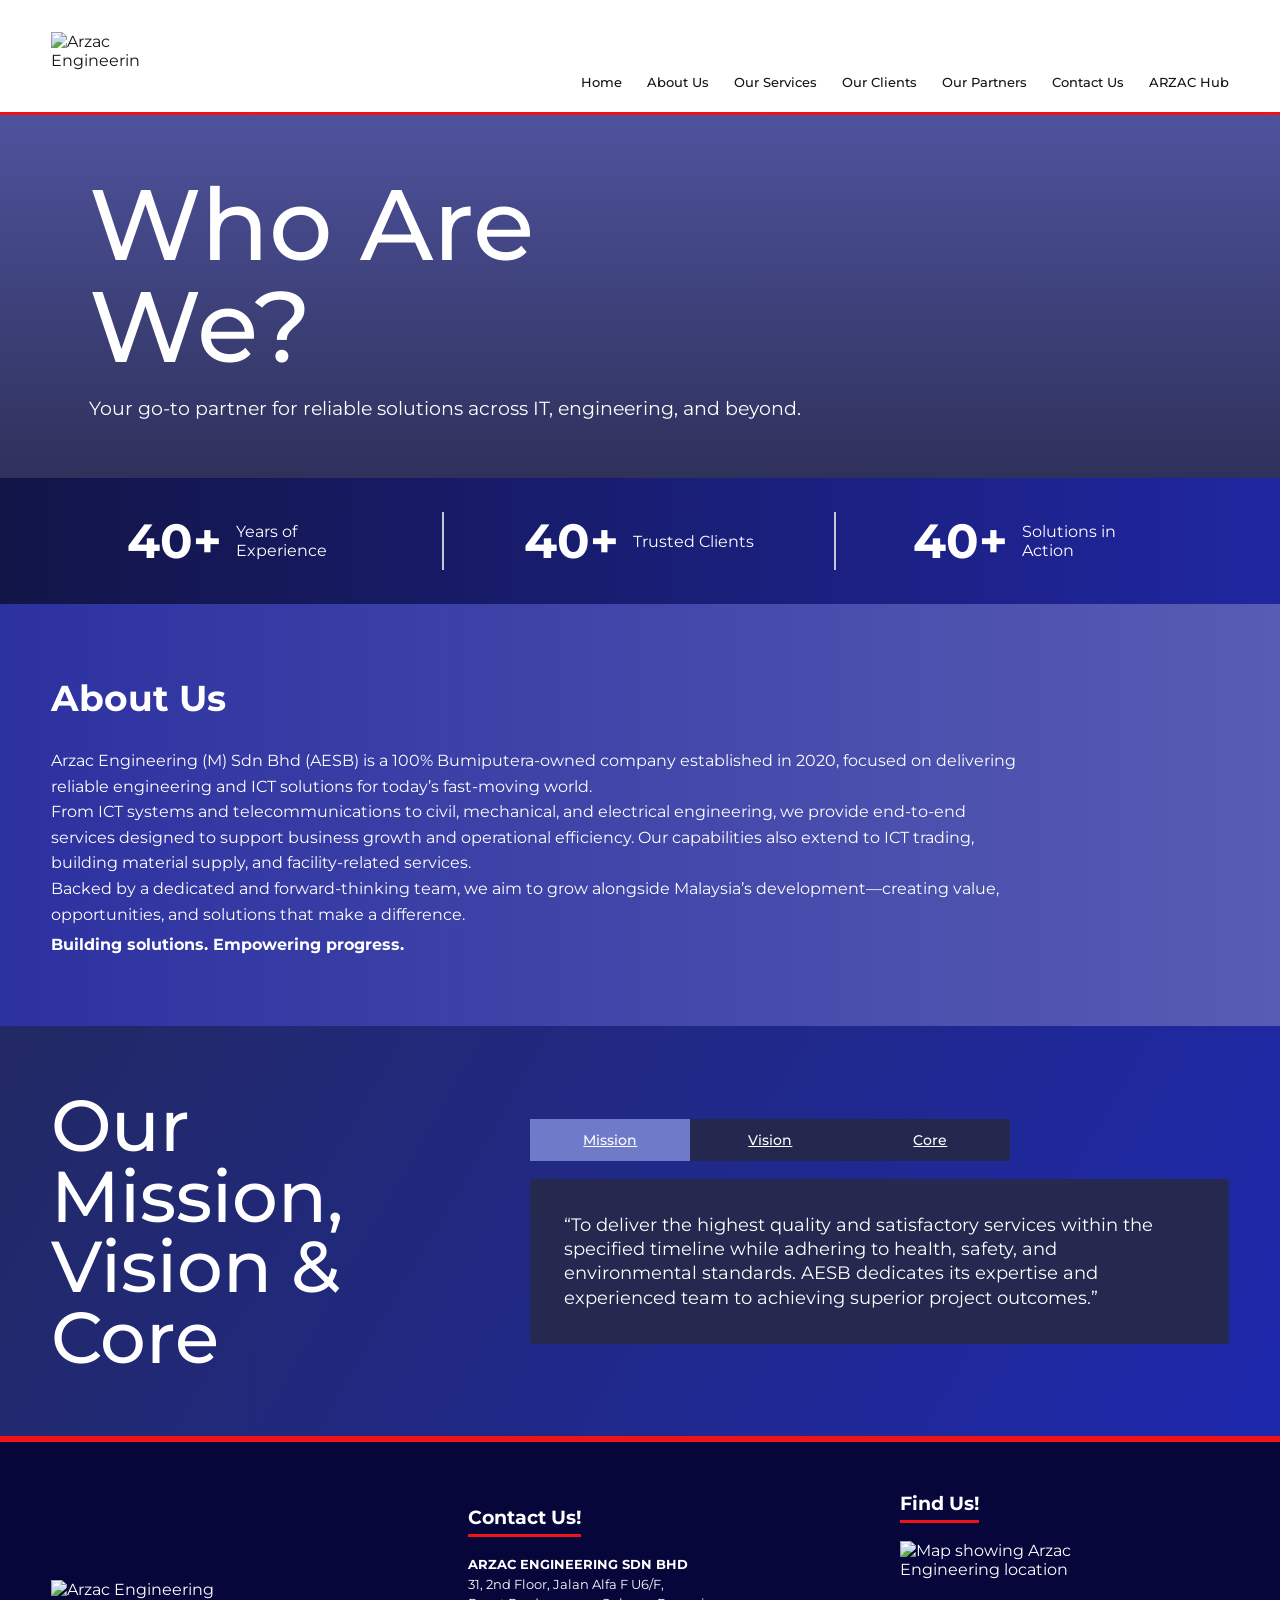
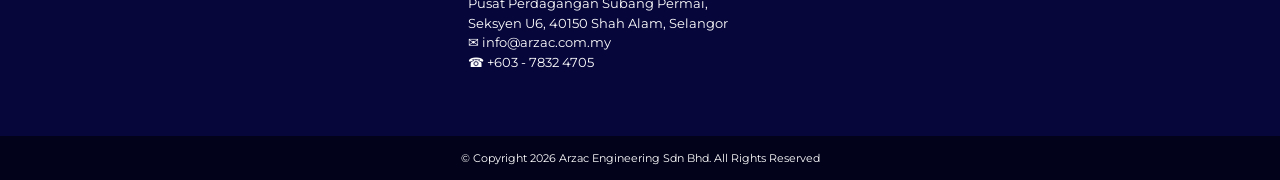
==== about.html @ e31e3a6f "about and client page" ====
<!doctype html>
<html lang="en">
    <head>
        <meta charset="utf-8">
        <meta name="viewport" content="width=device-width,initial-scale=1">
        <meta name="description" content="Arzac Engineering - reliable engineering, ICT and infrastructure solutions.">
        <title>About Us | Arzac Engineering</title>
        <link rel="preconnect" href="https://fonts.googleapis.com">
        <link rel="preconnect" href="https://fonts.gstatic.com" crossorigin>
        <link href="https://fonts.googleapis.com/css2?family=Montserrat:wght@300;400;500;600;700;800&display=swap" rel="stylesheet">
        <link rel="stylesheet" href="css/style.css">
    </head><body data-page="about">
        <header class="site-header">
            <div class="container nav-wrap">
                <a class="brand" href="index.html">
                    <img src="images/logo.svg" alt="Arzac Engineering">
                </a>
                <button class="menu-toggle" aria-label="Toggle navigation" aria-expanded="false">
                    <span></span><span></span><span></span></button>
                    <nav class="site-nav" aria-label="Primary navigation">
                        <a href="index.html" data-page="home">Home</a>
                        <a href="about.html" data-page="about">About Us</a>
                        <a href="services.html" data-page="services">Our Services</a>
                        <a href="clients.html" data-page="clients">Our Clients</a>
                        <a href="partners.html" data-page="partners">Our Partners</a>
                        <a href="contact.html" data-page="contact">Contact Us</a>
                        <a href="hub.html" data-page="hub">ARZAC Hub</a>
                    </nav>
                </div>
            </header>
            <main>
                <section class="inner-hero hero-image" style="--bg:url('../images/about-hero.jpg')">
                    <div class="container hero-left"><h1>Who Are<br>We?</h1><p>Your go-to partner for reliable solutions across IT, engineering, and beyond.</p></div>
                </section>
                <section class="stats">
                    <div class="container stats-grid">
                        <div><b>40+</b><span>Years of Experience</span></div>
                    <div><b>40+</b><span>Trusted Clients</span></div>
                    <div><b>40+</b><span>Solutions in Action</span></div></div>
                </section>
                <section class="about-band">
                    <div class="container about-copy">
                        <h2>About Us</h2>
                        <p>Arzac Engineering (M) Sdn Bhd (AESB) is a 100% Bumiputera-owned company established in 2020, focused on delivering reliable engineering and ICT solutions for today’s fast-moving world.</p>
                        <p>From ICT systems and telecommunications to civil, mechanical, and electrical engineering, we provide end-to-end services designed to support business growth and operational efficiency. Our capabilities also extend to ICT trading, building material supply, and facility-related services.</p>
                        <p>Backed by a dedicated and forward-thinking team, we aim to grow alongside Malaysia’s development—creating value, opportunities, and solutions that make a difference.</p>
                        <strong>Building solutions. Empowering progress.</strong>
                    </div>
                </section>
                <section class="values-section">
                    <div class="container values-grid">
                        <h2>Our<br>Mission,<br>Vision &<br>Core</h2>
                        <div>
                            <div class="tabs" role="tablist">
                                <button class="tab active" data-tab="mission">Mission</button>
                                <button class="tab" data-tab="vision">Vision</button>
                                <button class="tab" data-tab="core">Core</button>
                            </div>
                            <div class="tab-panel active" id="mission">“To deliver the highest quality and satisfactory services within the specified timeline while adhering to health, safety, and environmental standards. AESB dedicates its expertise and experienced team to achieving superior project outcomes.”</div>
                            <div class="tab-panel" id="vision">“To be a competent, reliable, and trusted company in the fields of Civil, Mechanical and Electrical Engineering, Telecommunications, and ICT.”</div>
                            <div class="tab-panel core-panel" id="core">Build, Connect, Deliver</div>
                        </div>
                    </div>
                </section>
            </main>
            <footer class="site-footer">
                <div class="footer-accent"></div>
                <div class="container footer-grid">
                    <div><img class="footer-logo" src="images/footer-logo.svg" alt="Arzac Engineering"></div>
                    <div><h3>Contact Us!</h3><p><strong>ARZAC ENGINEERING SDN BHD</strong>
                        <br>31, 2nd Floor, Jalan Alfa F U6/F,<br>Pusat Perdagangan Subang Permai,<br>Seksyen U6, 40150 Shah Alam, Selangor</p>
                        <p><a href="mailto:info@arzac.com.my">✉ info@arzac.com.my</a><br><a href="tel:+60378324705">☎ +603 - 7832 4705</a></p>
                    </div>
                    <div><h3>Find Us!</h3><a href="https://maps.google.com/?q=Arzac+Engineering+Shah+Alam" target="_blank" rel="noopener"><img class="map-image" src="images/map.jpg" alt="Map showing Arzac Engineering location"></a></div>
                </div>
                <div class="copyright">© Copyright 2026 Arzac Engineering Sdn Bhd. All Rights Reserved</div>
            </footer>
            <button class="back-top" aria-label="Back to top">↑</button>
            <script src="js/main.js"></script>
        </body>
        </html>
---- css/style.css ----
@import url("https://fonts.googleapis.com/css2?family=Montserrat:wght@300;400;500;600;700;800&display=swap");

:root {
  --navy: #06083b;
  --blue: #242896;
  --blue-light: #2f34a8;
  --red: #e50909;
  --white: #ffffff;
  --text-dark: #111111;
}

* {
  margin: 0;
  padding: 0;
  box-sizing: border-box;
}

html {
  scroll-behavior: smooth;
}

body {
  font-family: "Montserrat", sans-serif;
  background: #ffffff;
  color: var(--text-dark);
}

a {
  text-decoration: none;
  color: inherit;
}

img {
  max-width: 100%;
  display: block;
}

.container {
  width: min(1180px, 92%);
  margin: 0 auto;
}

/* Header */
.header {
  background: #ffffff;
  padding: 25px 0 12px;
  position: sticky;
  top: 0;
  z-index: 1000;
}

.nav-container {
  display: flex;
  align-items: flex-end;
  justify-content: space-between;
}

.logo img {
  width: 85px;
}

.navbar {
  display: flex;
  gap: 25px;
  align-items: center;
}

.navbar a {
  font-size: 13px;
  font-weight: 600;
  color: #111;
  border-bottom: 2px solid transparent;
  padding-bottom: 4px;
}

.navbar a:hover,
.navbar a.active {
  border-bottom-color: var(--red);
}

.menu-toggle {
  display: none;
  background: none;
  border: none;
  font-size: 26px;
  cursor: pointer;
}

/* Hero */
.hero {
  min-height: 560px;
  background:
    linear-gradient(rgba(5, 8, 63, 0.78), rgba(5, 8, 63, 0.9)),
    url("../images/hero-bg.jpg") center/cover no-repeat;
  border-top: 4px solid var(--red);
  display: flex;
  align-items: center;
  justify-content: center;
  text-align: center;
  color: var(--white);
}

.hero h1 {
  font-size: clamp(34px, 5vw, 58px);
  line-height: 1.1;
  font-weight: 500;
  margin-bottom: 22px;
}

.hero p {
  max-width: 780px;
  margin: 0 auto 30px;
  font-size: 17px;
  line-height: 1.5;
}

.hero-buttons {
  display: flex;
  justify-content: center;
  gap: 22px;
  flex-wrap: wrap;
}

.btn {
  padding: 12px 34px;
  border-radius: 9px;
  font-weight: 700;
  font-size: 15px;
  transition: 0.3s ease;
}

.btn-red {
  background: var(--red);
  color: var(--white);
}

.btn-red:hover {
  transform: translateY(-3px);
  box-shadow: 0 8px 20px rgba(229, 9, 9, 0.35);
}

/* Quick Cards */
.quick-cards {
  background: linear-gradient(120deg, #25299a, #07083d);
  margin-top: -95px;
  padding-bottom: 80px;
}

.quick-card-grid {
  display: grid;
  grid-template-columns: repeat(3, 1fr);
  gap: 55px;
}

.quick-card {
  height: 180px;
  background: var(--blue);
  color: var(--white);
  padding: 24px;
  position: relative;
  overflow: visible;
  box-shadow: 0 10px 18px rgba(0, 0, 0, 0.25);
  transition: 0.3s ease;
}

.quick-card:hover {
  transform: translateY(-8px);
}

.quick-card h3 {
  font-size: 32px;
  font-weight: 500;
}

.quick-card p {
  font-size: 15px;
  opacity: 0.9;
}

.quick-card img {
  position: absolute;
  right: 0;
  bottom: -22px;
  max-height: 120px;
}

/* About */
.about-section {
  min-height: 430px;
  color: var(--white);
  background:
    linear-gradient(90deg, rgba(37, 41, 154, 0.98) 0%, rgba(37, 41, 154, 0.9) 48%, rgba(37, 41, 154, 0.65) 100%),
    url("../images/about-bg.jpg") center/cover no-repeat;
  display: flex;
  align-items: center;
}

.about-content {
  width: min(1050px, 88%);
  margin: 0 auto;
}

.about-content h2 {
  font-size: 42px;
  font-weight: 600;
  margin-bottom: 30px;
}

.about-content p {
  max-width: 920px;
  font-size: 17px;
  line-height: 1.55;
  margin-bottom: 22px;
}

.about-content strong {
  font-size: 17px;
}

/* Services */
.services-section {
  background: linear-gradient(135deg, #25299a 0%, #07083d 100%);
  color: var(--white);
  padding: 90px 0 95px;
}

.section-title {
  text-align: center;
  margin-bottom: 65px;
}

.section-title h2 {
  font-size: 43px;
  font-weight: 600;
  margin-bottom: 12px;
}

.section-title p {
  font-size: 18px;
}

.services-grid {
  display: grid;
  grid-template-columns: repeat(3, 1fr);
  gap: 42px 55px;
}

.service-card {
  background: var(--white);
  color: #111;
  min-height: 155px;
  border-radius: 7px;
  padding: 22px 24px;
  text-align: center;
  display: flex;
  flex-direction: column;
  align-items: center;
  justify-content: center;
  transition: 0.3s ease;
}

.service-card:hover {
  transform: translateY(-8px);
  box-shadow: 0 14px 28px rgba(0, 0, 0, 0.25);
}

.service-card i {
  width: 58px;
  height: 58px;
  background: var(--blue);
  color: var(--white);
  font-size: 29px;
  border-radius: 4px;
  display: grid;
  place-items: center;
  margin-bottom: 17px;
}

.service-card h4 {
  font-size: 14px;
  font-weight: 700;
  margin-bottom: 7px;
}

.service-card p {
  font-size: 12px;
  line-height: 1.4;
}

/* Footer */
.footer {
  background: var(--navy);
  color: var(--white);
}

.footer-top {
  height: 4px;
  background: var(--red);
}

.footer-grid {
  padding: 60px 0 55px;
  display: grid;
  grid-template-columns: 1.1fr 1.2fr 1fr;
  gap: 60px;
  align-items: center;
}

.footer-logo img {
  width: 230px;
}

.footer h3 {
  font-size: 20px;
  margin-bottom: 22px;
  display: inline-block;
  border-bottom: 3px solid var(--red);
  padding-bottom: 5px;
}

.footer-contact p {
  display: flex;
  align-items: flex-start;
  gap: 13px;
  font-size: 14px;
  line-height: 1.5;
  margin-bottom: 15px;
}

.footer-contact i {
  color: var(--red);
  font-size: 20px;
  margin-top: 2px;
}

.footer-map img {
  width: 280px;
  height: 150px;
  object-fit: cover;
}

.copyright {
  background: #020219;
  text-align: center;
  padding: 17px;
  font-size: 12px;
}

/* Responsive */
@media (max-width: 992px) {
  .navbar {
    position: absolute;
    top: 95px;
    right: 4%;
    background: #ffffff;
    width: 260px;
    flex-direction: column;
    align-items: flex-start;
    padding: 25px;
    box-shadow: 0 10px 25px rgba(0, 0, 0, 0.2);
    display: none;
  }

  .navbar.show {
    display: flex;
  }

  .menu-toggle {
    display: block;
  }

  .quick-card-grid,
  .services-grid,
  .footer-grid {
    grid-template-columns: 1fr;
  }

  .quick-cards {
    margin-top: 0;
    padding: 50px 0;
  }

  .quick-card {
    height: 170px;
  }

  .footer-grid {
    text-align: center;
  }

  .footer-logo img,
  .footer-map img {
    margin: 0 auto;
  }

  .footer-contact p {
    justify-content: center;
    text-align: left;
  }
}

@media (max-width: 576px) {
  .header {
    padding-top: 15px;
  }

  .logo img {
    width: 70px;
  }

  .hero {
    min-height: 500px;
    padding: 60px 20px;
  }

  .hero p {
    font-size: 14px;
  }

  .quick-card h3 {
    font-size: 25px;
  }

  .about-content h2,
  .section-title h2 {
    font-size: 32px;
  }

  .about-content p {
    font-size: 14px;
  }

  .footer-logo img {
    width: 180px;
  }
}

:root{--navy:#06063b;--navy2:#10134d;--blue:#262a98;--blue2:#1727a8;--red:#ef1219;--white:#fff;--ink:#141414;--shadow:0 16px 35px rgba(0,0,0,.18)}
*{box-sizing:border-box}html{scroll-behavior:smooth}body{margin:0;font-family:Montserrat,Arial,sans-serif;color:var(--ink);background:#fff}a{color:inherit;text-decoration:none}img{display:block;max-width:100%}.container{width:min(1180px,92%);margin-inline:auto}
.site-header{background:#fff;position:sticky;top:0;z-index:50}.nav-wrap{min-height:112px;display:flex;align-items:flex-end;justify-content:space-between;padding:16px 0 12px}.brand img{width:88px;height:68px;object-fit:contain}.site-nav{display:flex;gap:25px;align-items:center}.site-nav a{font-size:13px;font-weight:500;padding:8px 0;border-bottom:2px solid transparent}.site-nav a:hover,.site-nav a.active{border-color:var(--red)}.menu-toggle{display:none;background:none;border:0;padding:8px}.menu-toggle span{display:block;width:27px;height:3px;background:#111;margin:5px;border-radius:5px}
.hero-image{background-image:linear-gradient(rgba(22,28,126,.76),rgba(4,7,57,.83)),var(--bg);background-position:center;background-size:cover;border-top:3px solid var(--red);color:#fff}.home-hero{min-height:520px;display:grid;place-items:center;text-align:center}.hero-overlay{padding:80px 22px 130px}.home-hero h1{font-size:clamp(38px,5vw,64px);font-weight:500;line-height:1.08;margin:0 0 20px}.home-hero p{max-width:820px;margin:0 auto 28px;font-size:17px;line-height:1.55}.button-row{display:flex;justify-content:center;gap:20px;flex-wrap:wrap}.btn{display:inline-flex;align-items:center;justify-content:center;border:0;border-radius:7px;background:var(--red);color:#fff;padding:12px 28px;font:700 15px Montserrat;cursor:pointer;transition:.25s}.btn:hover{transform:translateY(-2px);box-shadow:0 10px 22px rgba(239,18,25,.35)}
.quick-links{background:linear-gradient(110deg,var(--blue),var(--navy));padding:0 0 70px}.quick-grid{display:grid;grid-template-columns:repeat(3,1fr);gap:50px;transform:translateY(-74px);margin-bottom:-74px}.quick-grid a{position:relative;min-height:170px;padding:24px;background:#292f9d;color:#fff;box-shadow:var(--shadow);overflow:hidden;transition:.25s}.quick-grid a:hover{transform:translateY(-6px)}.quick-grid h3{font-size:28px;font-weight:500;margin:0 0 5px}.quick-grid span{font-size:14px;opacity:.85}.quick-grid b{position:absolute;right:24px;bottom:12px;font-size:72px;opacity:.32}
.about-band{background-image:linear-gradient(90deg,rgba(40,45,158,.98),rgba(41,46,158,.78)),url('../images/about-bg.jpg');background-size:cover;background-position:center;color:#fff;padding:72px 0}.about-copy h2{font-size:36px;margin:0 0 28px}.about-copy p{max-width:980px;font-size:16px;line-height:1.6}.about-copy strong{display:inline-block;margin-top:8px}
.services-section{background:linear-gradient(115deg,#272b98 0%,#141c77 55%,#07073d 100%);padding:78px 0 90px;color:#fff}.services-section.standalone{min-height:680px}.section-heading{text-align:center;margin-bottom:52px}.section-heading h2{font-size:40px;margin:0 0 8px}.section-heading p{margin:0;font-size:17px}.services-grid{display:grid;grid-template-columns:repeat(3,1fr);gap:38px 50px}.service-card{background:#fff;color:#111;border-radius:6px;text-align:center;padding:18px 18px 22px;min-height:160px;display:flex;flex-direction:column;align-items:center;justify-content:center;transition:.25s}.service-card:hover{transform:translateY(-7px);box-shadow:var(--shadow)}.service-icon{width:58px;height:58px;border-radius:5px;background:#2b309e;color:#fff;display:grid;place-items:center;font-size:29px;margin-bottom:14px}.service-card h3{font-size:13px;line-height:1.25;margin:0 0 8px}.service-card p{font-size:11px;line-height:1.45;margin:0}
.inner-hero{min-height:360px;display:flex;align-items:center}.hero-left{padding:58px 38px}.hero-left h1{font-size:clamp(58px,8vw,100px);line-height:1.02;font-weight:500;margin:0 0 20px}.hero-left p{font-size:19px}.stats{background:linear-gradient(90deg,#121547,#2026a0);color:#fff;padding:34px 0}.stats-grid{display:grid;grid-template-columns:repeat(3,1fr)}.stats-grid>div{display:flex;align-items:center;justify-content:center;gap:14px;border-right:2px solid rgba(255,255,255,.75)}.stats-grid>div:last-child{border:0}.stats b{font-size:48px}.stats span{max-width:130px}.values-section{background:linear-gradient(120deg,#222964,#1e28ad);color:#fff;padding:64px 0;border-bottom:3px solid var(--red)}.values-grid{display:grid;grid-template-columns:.8fr 1.4fr;gap:80px;align-items:center}.values-grid>h2{font-size:72px;line-height:.98;font-weight:500;margin:0}.tabs{display:flex;max-width:480px}.tab{flex:1;border:0;background:#24284f;color:#fff;padding:12px;font:500 14px Montserrat;text-decoration:underline;cursor:pointer}.tab.active{background:#6f7ac9}.tab-panel{display:none;background:#25294f;padding:34px;margin-top:18px;min-height:150px;border-radius:4px;font-size:18px;line-height:1.35}.tab-panel.active{display:block}.core-panel{font-size:34px;background:transparent}
.page-banner{min-height:260px;display:grid;place-items:center;text-align:center}.page-banner h1{font-size:48px;margin:0 0 8px}.page-banner p{font-size:19px;margin:0}.logo-section{min-height:820px;padding:58px 0;background:linear-gradient(115deg,#252b98,#07073f)}.logo-section.tall{min-height:1050px}.logo-grid{display:grid;grid-template-columns:repeat(4,1fr);gap:18px}.logo-card{background:#fff;border-radius:5px;min-height:155px;display:grid;place-items:center;padding:18px;text-align:center;box-shadow:0 8px 20px rgba(0,0,0,.08);transition:.25s}.logo-card:hover{transform:translateY(-5px)}.logo-card span{font-size:25px;font-weight:800;color:#22318e}.logo-card:nth-child(odd) span{color:#111}.partners-grid .partner{min-height:175px}
.contact-section{display:grid;grid-template-columns:1fr 1.05fr;background:linear-gradient(120deg,#2a2f9d,#08083f);color:#fff;border-bottom:3px solid var(--red)}.contact-photo{min-height:455px;background:url('../images/contact-office.jpg') center/cover}.contact-form{padding:28px 42px 18px}.contact-form h2{font-size:30px;margin:0 0 20px}.contact-form label{display:block;font-size:18px;font-weight:600;margin:14px 0}.contact-form input,.contact-form textarea{display:block;width:100%;margin-top:9px;border:0;border-radius:4px;padding:13px;font:16px Montserrat}.contact-form .btn{float:right;min-width:120px}.form-status{min-height:24px;font-size:14px}.form-status.error{color:#ffd1d1}.form-status.success{color:#c8ffd5}
.hub-banner{min-height:220px}.featured-news{min-height:430px;position:relative}.featured-caption{position:absolute;left:0;right:0;bottom:0;padding:60px 4% 28px;background:linear-gradient(transparent,rgba(0,0,0,.8))}.featured-caption h2{font-size:21px;margin:0 0 8px}.featured-caption p{margin:0;font-size:13px}.news-section,.article-section{background:linear-gradient(115deg,#272c9c,#08083f);padding:42px 0 100px}.news-grid{display:grid;grid-template-columns:repeat(3,1fr);gap:18px}.news-card{background:#fff;color:#111;border-radius:5px;padding:18px;min-height:128px;transition:.25s}.news-card:hover{transform:translateY(-4px)}.news-card small{font-size:10px;color:#666}.news-card h3{font-size:18px;line-height:1.15;margin:20px 0 0}.article-hero{min-height:500px}.article-layout{display:grid;grid-template-columns:.7fr 1.7fr;gap:45px;align-items:start}.article-layout aside{color:#fff}.article-layout aside h1{font-size:38px;line-height:1.08}.article-layout article{background:#fff;border-radius:7px;padding:34px}.article-layout article h2{font-size:20px}.article-layout article h4{margin-top:-8px}.article-layout article p{line-height:1.45}.related{margin-top:38px}
.site-footer{background:#06063b;color:#fff}.footer-accent{height:3px;background:var(--red)}.footer-grid{display:grid;grid-template-columns:1.1fr 1.15fr 1fr;gap:55px;align-items:center;padding:50px 0}.footer-logo{width:240px}.site-footer h3{display:inline-block;margin:0 0 18px;border-bottom:3px solid var(--red);padding-bottom:5px}.site-footer p{font-size:13px;line-height:1.5}.site-footer a:hover{text-decoration:underline}.map-image{width:260px;height:145px;object-fit:cover}.copyright{text-align:center;background:#02021b;padding:15px;font-size:11px}.back-top{position:fixed;right:22px;bottom:22px;width:44px;height:44px;border:0;border-radius:50%;background:var(--red);color:#fff;font-size:20px;cursor:pointer;opacity:0;pointer-events:none;transition:.25s}.back-top.show{opacity:1;pointer-events:auto}
@media(max-width:900px){.nav-wrap{min-height:86px;align-items:center}.brand img{width:70px;height:58px}.menu-toggle{display:block}.site-nav{display:none;position:absolute;top:86px;left:4%;right:4%;background:#fff;box-shadow:var(--shadow);padding:18px;flex-direction:column;align-items:flex-start}.site-nav.open{display:flex}.quick-grid,.services-grid,.logo-grid,.news-grid{grid-template-columns:repeat(2,1fr)}.quick-grid{gap:20px}.stats-grid{grid-template-columns:1fr}.stats-grid>div{border-right:0;border-bottom:1px solid rgba(255,255,255,.4);padding:18px}.values-grid,.contact-section,.article-layout,.footer-grid{grid-template-columns:1fr}.values-grid>h2{font-size:55px}.contact-photo{min-height:330px}.footer-grid{text-align:center}.footer-logo,.map-image{margin-inline:auto}.article-layout aside h1{font-size:30px}}
@media(max-width:580px){.home-hero{min-height:480px}.hero-overlay{padding:70px 18px 110px}.home-hero p{font-size:14px}.quick-grid,.services-grid,.logo-grid,.news-grid{grid-template-columns:1fr}.quick-grid{transform:translateY(-55px);margin-bottom:-55px}.about-band,.services-section{padding:58px 0}.hero-left{padding:44px 20px}.hero-left h1{font-size:58px}.page-banner h1{font-size:38px}.page-banner p{font-size:15px;padding-inline:18px}.values-grid{gap:35px}.values-grid>h2{font-size:48px}.contact-form{padding:28px 20px 24px}.article-hero{min-height:300px}.article-layout article{padding:22px}.footer-grid{gap:30px}.footer-logo{width:190px}}
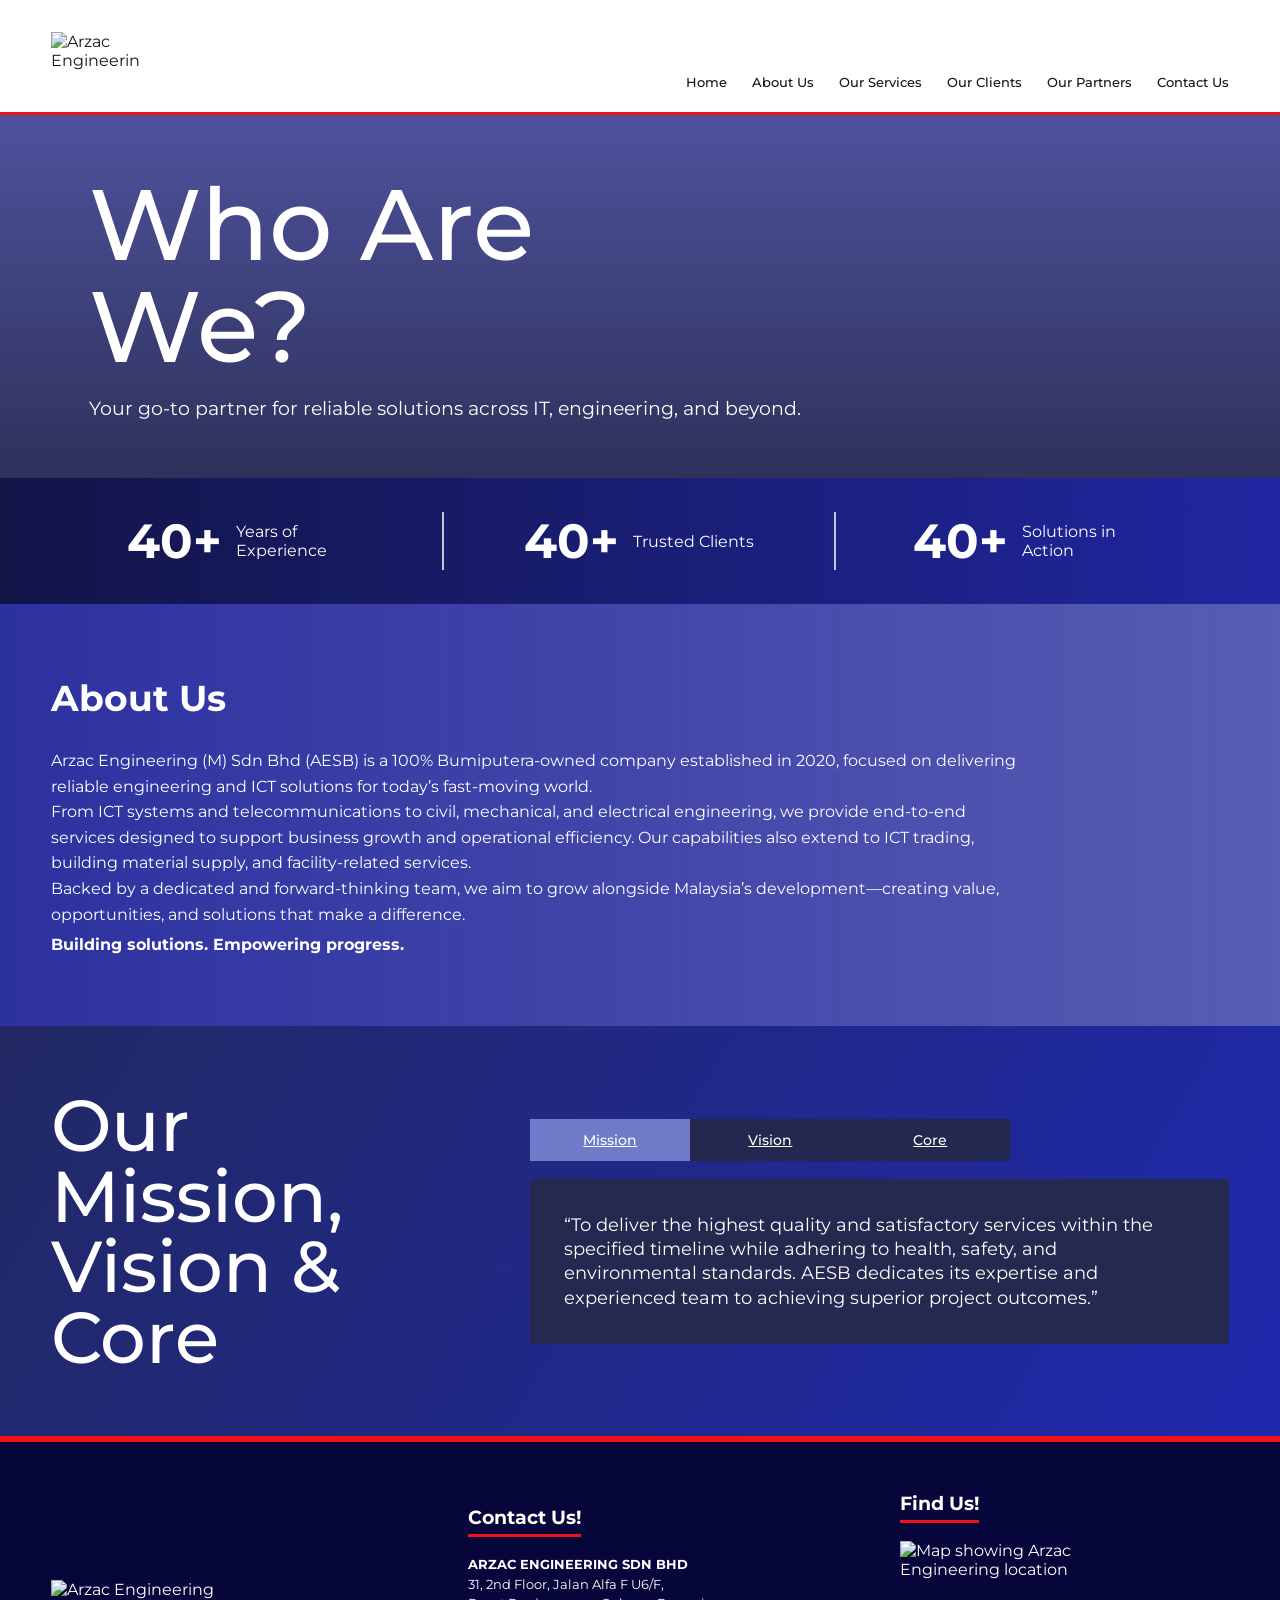
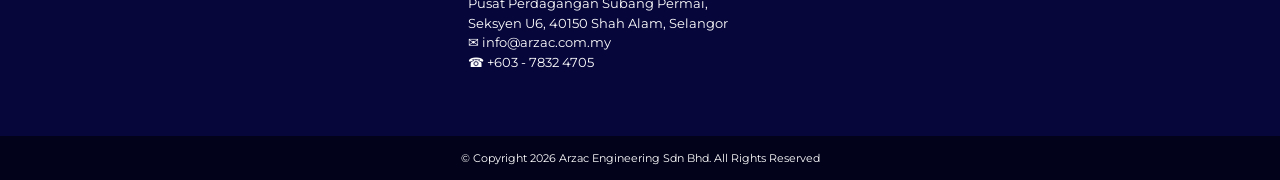
==== commit 3e5fdcde: "buang HUB" ====
--- a/about.html
+++ b/about.html
@@ -24,7 +24,7 @@
                         <a href="clients.html" data-page="clients">Our Clients</a>
                         <a href="partners.html" data-page="partners">Our Partners</a>
                         <a href="contact.html" data-page="contact">Contact Us</a>
-                        <a href="hub.html" data-page="hub">ARZAC Hub</a>
+                    <!--  <a href="hub.html" data-page="hub">ARZAC Hub</a>  -->  
                     </nav>
                 </div>
             </header>
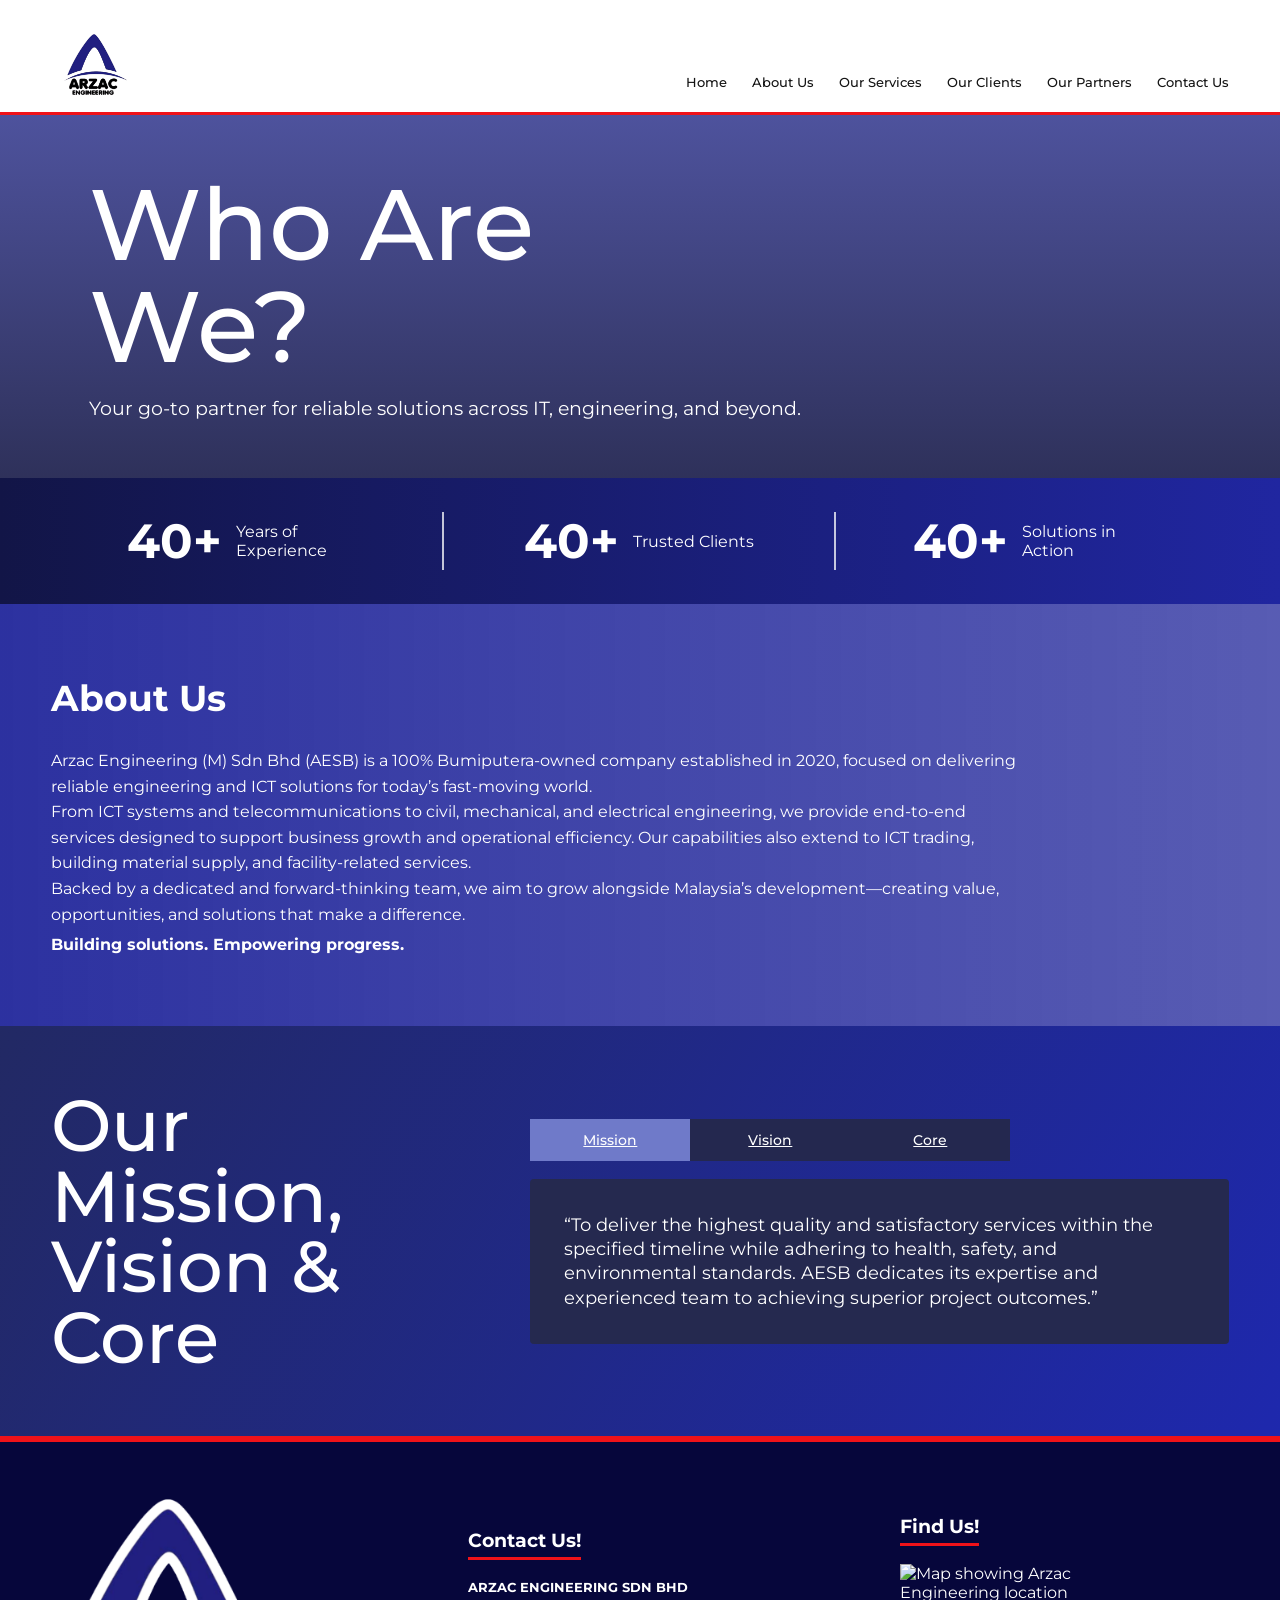
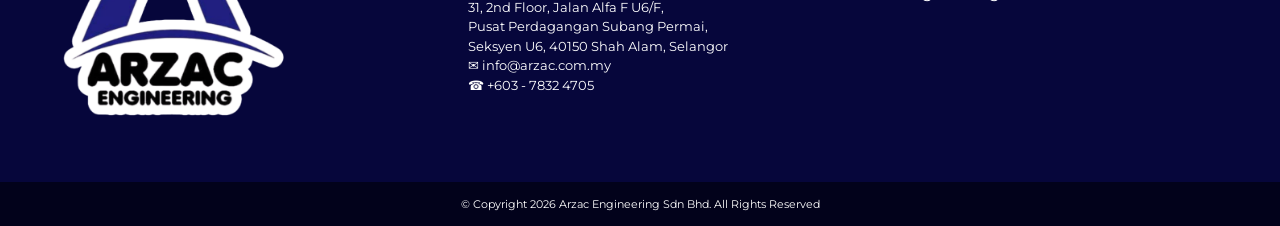
==== commit 215d26f0: "logo update" ====
--- a/about.html
+++ b/about.html
@@ -13,7 +13,7 @@
         <header class="site-header">
             <div class="container nav-wrap">
                 <a class="brand" href="index.html">
-                    <img src="images/logo.svg" alt="Arzac Engineering">
+                    <img src="image/logo.png" alt="Arzac Engineering">
                 </a>
                 <button class="menu-toggle" aria-label="Toggle navigation" aria-expanded="false">
                     <span></span><span></span><span></span></button>
@@ -66,7 +66,7 @@
             <footer class="site-footer">
                 <div class="footer-accent"></div>
                 <div class="container footer-grid">
-                    <div><img class="footer-logo" src="images/footer-logo.svg" alt="Arzac Engineering"></div>
+                    <div><img class="footer-logo" src="image/logoarzacW.png" alt="Arzac Engineering"></div>
                     <div><h3>Contact Us!</h3><p><strong>ARZAC ENGINEERING SDN BHD</strong>
                         <br>31, 2nd Floor, Jalan Alfa F U6/F,<br>Pusat Perdagangan Subang Permai,<br>Seksyen U6, 40150 Shah Alam, Selangor</p>
                         <p><a href="mailto:info@arzac.com.my">✉ info@arzac.com.my</a><br><a href="tel:+60378324705">☎ +603 - 7832 4705</a></p>
